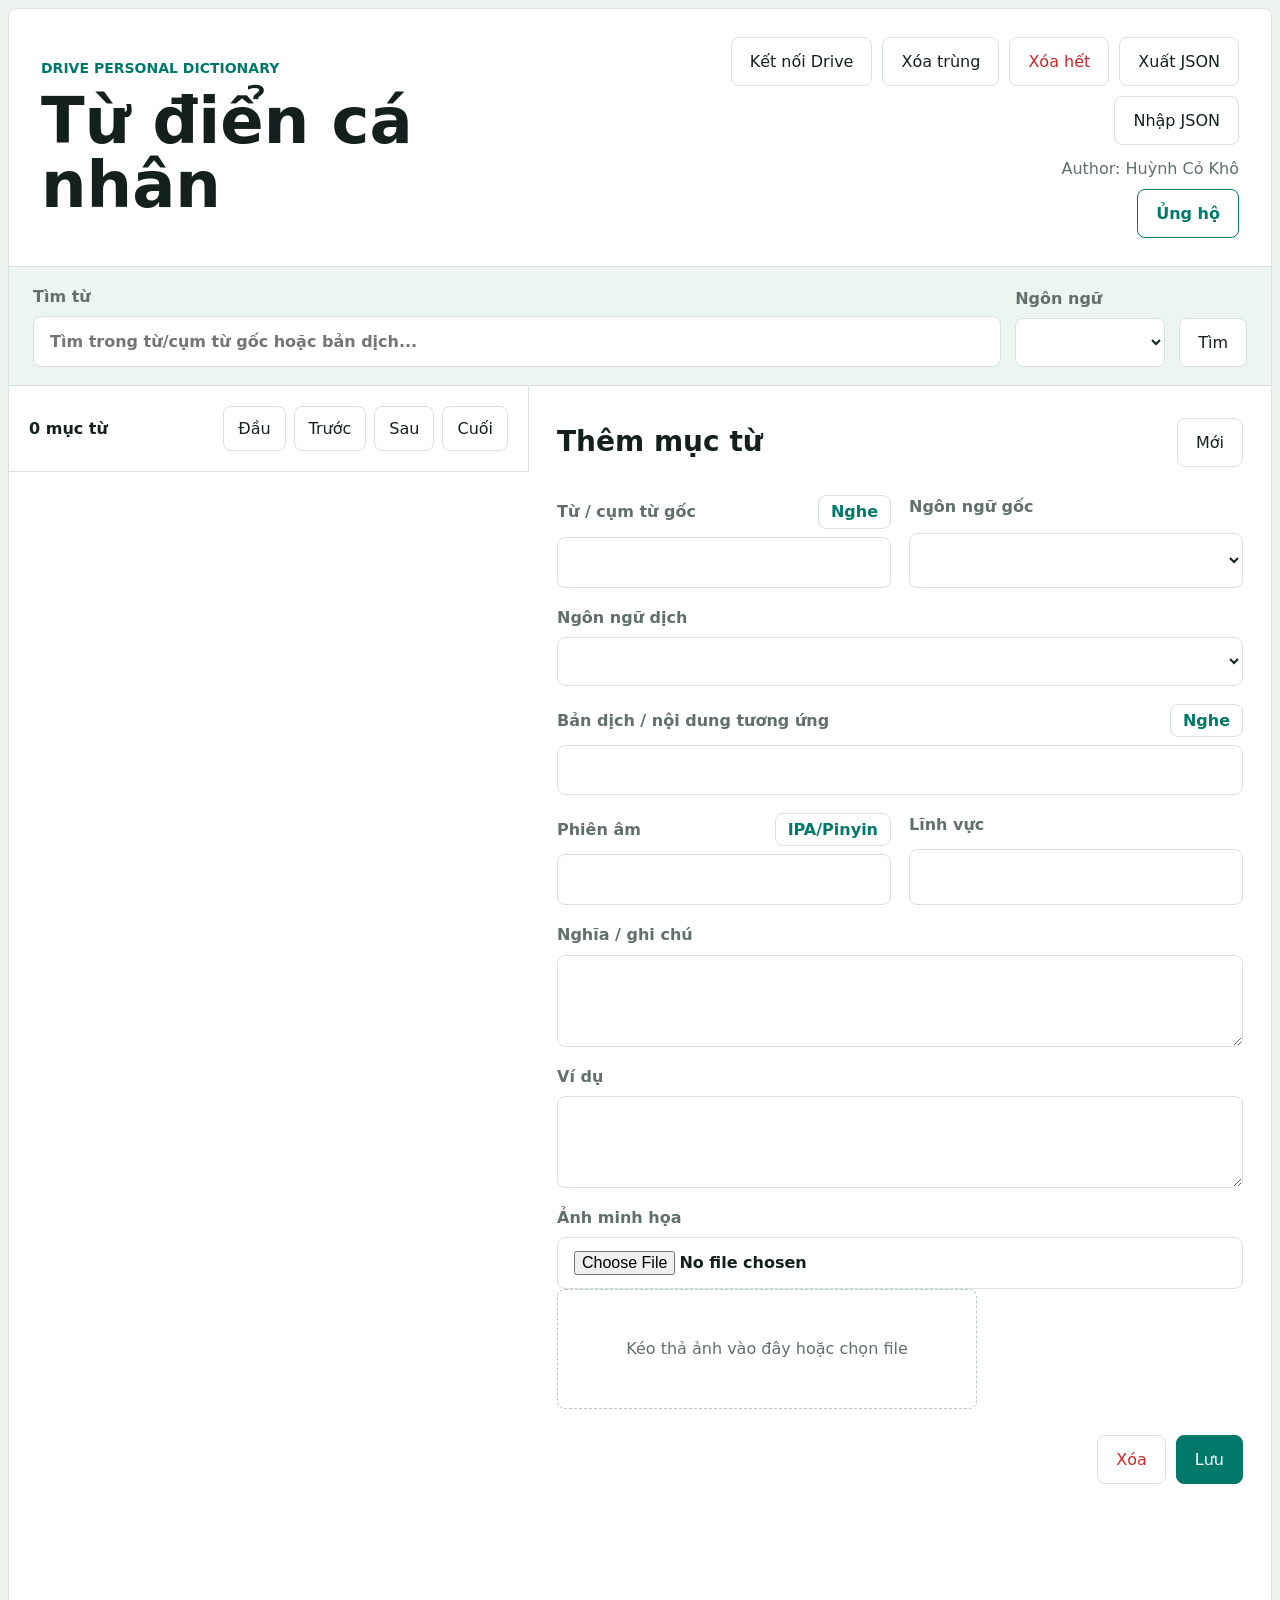
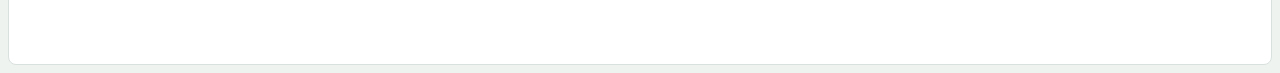
==== index.html @ b2871712 "Add delete button to remove all entries Added a delete button to remove all entries in the dictionar" ====
<!doctype html>
<html lang="vi">
<head>
  <meta charset="utf-8">
  <meta name="viewport" content="width=device-width, initial-scale=1">
  <title>Từ điển cá nhân</title>
  <link rel="stylesheet" href="styles.css?v=20260703-speed2">
  <!-- Google Identity Services (bắt buộc cho Drive API) -->
  <script src="https://accounts.google.com/gsi/client" async defer></script>
  <script>
    function autoResize(el){el.style.height='auto';el.style.height=el.scrollHeight+'px'}
    document.addEventListener('DOMContentLoaded',function(){
      var ta=document.getElementById('translation');
      if(ta){ta.addEventListener('input',function(){autoResize(this)});autoResize(ta);}
      // re-resize when entry loaded
      var orig=Object.getOwnPropertyDescriptor(HTMLTextAreaElement.prototype,'value');
      if(orig){Object.defineProperty(ta,'value',{set:function(v){orig.set.call(this,v);autoResize(this);},get:function(){return orig.get.call(this);}})}
    });
  </script>
</head>
<body>
  <main class="app">
    <header class="hero">
      <div>
        <div class="eyebrow">Drive Personal Dictionary</div>
        <h1>Từ điển cá nhân</h1>
      </div>
      <div class="top-actions">
        <div class="top-buttons">
          <button id="driveBtn" type="button">Kết nối Drive</button>
          <button id="dedupeBtn" type="button">Xóa trùng</button>
          <button id="deleteAllBtn" class="danger" type="button">Xóa hết</button>
          <button id="exportBtn" type="button">Xuất JSON</button>
          <button id="importBtn" class="button file-btn" type="button">Nhập JSON</button>
          <input id="importFile" class="visually-hidden-file" type="file" accept=".json,application/json,.txt" multiple>
        </div>
        <div class="support-box">
          <span class="author">Author: Huỳnh Cỏ Khô</span>
          <button id="donateBtn" class="donate" type="button" aria-expanded="false" aria-controls="donatePanel">Ủng hộ</button>
          <div id="donatePanel" class="donate-panel" hidden>
            <strong>Ủng hộ dự án</strong>
            <div class="donate-actions">
              <a href="https://github.com/sponsors/HuynhCoKho" target="_blank" rel="noopener">GitHub Sponsor</a>
              <button id="momoBtn" type="button">MoMo QR</button>
            </div>
            <div id="qrBox" class="qr-box" hidden>
              <img src="assets/momo-qr.svg?v=20260703-speed2" alt="MoMo QR Huỳnh Cỏ Khô">
            </div>
          </div>
        </div>
      </div>
    </header>

    <section class="searchbar">
      <label>Tìm từ<input id="query" type="search" placeholder="Tìm trong từ/cụm từ gốc hoặc bản dịch..."></label>
      <label class="lang-filter">Ngôn ngữ<select id="languageFilter"></select></label>
      <button id="searchBtn" type="button">Tìm</button>
    </section>

    <section class="workspace">
      <aside class="list-pane">
        <div class="list-head">
          <strong id="count">0 mục từ</strong>
          <div class="pager">
            <button id="firstBtn" type="button">Đầu</button>
            <button id="prevBtn" type="button">Trước</button>
            <button id="nextBtn" type="button">Sau</button>
            <button id="lastBtn" type="button">Cuối</button>
          </div>
        </div>
        <div id="list" class="list"></div>
      </aside>

      <section class="editor-pane">
        <div class="editor-head">
          <h2 id="formTitle">Thêm mục từ</h2>
          <button id="newBtn" type="button">Mới</button>
        </div>
        <form id="entryForm">
          <input id="id" type="hidden">
          <div class="grid two">
            <label><span class="label-row">Từ / cụm từ gốc<button id="speakHeadBtn" type="button" class="mini-inline">Nghe</button></span><input id="headword" required></label>
            <label>Ngôn ngữ gốc<select id="sourceLanguage"></select></label>
          </div>
          <label>Ngôn ngữ dịch<select id="targetLanguage"></select></label>
          <label><span class="label-row">Bản dịch / nội dung tương ứng<button id="speakTransBtn" type="button" class="mini-inline">Nghe</button></span><textarea id="translation" rows="2" style="resize:none;overflow:hidden;min-height:50px;field-sizing:content"></textarea></label>
          <div class="grid two">
            <label><span class="label-row">Phiên âm<button id="symbolsBtn" type="button" class="mini-inline">IPA/Pinyin</button></span><input id="pronunciation"></label>
            <label>Lĩnh vực<input id="category"></label>
          </div>
          <label>Nghĩa / ghi chú<textarea id="meaning"></textarea></label>
          <label>Ví dụ<textarea id="example"></textarea></label>
          <div>
            <label>Ảnh minh họa<input id="imageFile" type="file" accept="image/*"></label>
            <div id="dropZone" class="drop-zone">Kéo thả ảnh vào đây hoặc chọn file</div>
            <img id="preview" class="preview" alt="Ảnh minh họa">
          </div>
          <div class="form-actions">
            <button id="deleteBtn" class="danger" type="button">Xóa</button>
            <button class="primary" type="submit">Lưu</button>
          </div>
        </form>
      </section>
    </section>
  </main>

  <div id="symbolsPanel" class="symbols" hidden></div>
  <div id="toast" class="toast" role="status" hidden></div>
  <script src="app.js?v=20260703-speed2"></script>
</body>
</html>
---- styles.css ----
:root{--ink:#13201d;--muted:#61706d;--line:#d8e1dd;--soft:#edf5f1;--accent:#00796b;--danger:#c62828}
*{box-sizing:border-box}
html,body{min-height:100%;margin:0;overflow-x:hidden;overflow-y:auto;background:#eef3f0;color:var(--ink);font:16px/1.45 system-ui,-apple-system,BlinkMacSystemFont,"Segoe UI",sans-serif}
button,input,select,textarea{font:inherit}
button,.button{border:1px solid var(--line);background:#fff;border-radius:8px;padding:12px 18px;cursor:pointer;display:inline-flex;align-items:center;justify-content:center;text-decoration:none;color:var(--ink)}
button:disabled,.button[aria-disabled="true"]{color:#a3aaa8;cursor:default}
.app{min-height:calc(100vh - 16px);margin:8px;background:#fff;border:1px solid var(--line);border-radius:8px;overflow:visible}
.hero{min-height:132px;padding:28px 32px;display:flex;align-items:center;justify-content:space-between;gap:20px}
.eyebrow{color:var(--accent);font-weight:800;text-transform:uppercase;font-size:14px}
h1{margin:10px 0 0;font-size:clamp(42px,5vw,64px);line-height:1}h2{margin:0;font-size:28px}
.top-actions{display:grid;justify-items:end;align-content:center;gap:12px}.top-buttons{display:flex;align-items:center;justify-content:flex-end;gap:10px;flex-wrap:wrap}.author{color:var(--muted);white-space:nowrap}.visually-hidden-file{position:absolute;width:1px;height:1px;opacity:0;pointer-events:none}
.support-box{position:relative;display:grid;justify-items:end;gap:8px;min-width:220px}.donate{border-color:var(--accent);color:var(--accent);background:#fff;font-weight:800}.donate[aria-expanded="true"]{background:var(--accent);color:#fff}.donate-panel{position:absolute;right:0;top:calc(100% + 8px);z-index:70;width:min(360px,calc(100vw - 32px));background:#fff;border:1px solid var(--line);border-radius:8px;box-shadow:0 18px 40px rgba(0,0,0,.18);padding:14px;display:grid;gap:12px;text-align:left}.donate-actions{display:grid;grid-template-columns:1fr 1fr;gap:10px}.donate-actions a,.donate-actions button{border:1px solid var(--line);background:#fff;border-radius:8px;padding:10px 12px;text-align:center;text-decoration:none;color:var(--ink);font-weight:800}.donate-actions a:hover,.donate-actions button:hover{border-color:var(--accent);color:var(--accent)}.qr-box{border:1px solid var(--line);border-radius:8px;padding:10px;background:#f7faf8;text-align:center}.qr-box img{display:block;width:min(100%,280px);height:auto;max-height:360px;margin:auto;border-radius:6px}.donate-panel[hidden],.qr-box[hidden]{display:none!important}
.searchbar{background:var(--soft);border-top:1px solid var(--line);border-bottom:1px solid var(--line);padding:18px 24px;display:grid;grid-template-columns:1fr 150px auto;gap:14px;align-items:end}label{display:grid;gap:8px;color:var(--muted);font-weight:700}input,select,textarea{width:100%;border:1px solid var(--line);border-radius:8px;background:#fff;color:var(--ink);padding:13px 16px}textarea{min-height:92px;resize:vertical}
.workspace{display:grid;grid-template-columns:minmax(360px,520px) 1fr;align-items:start;min-height:0}.list-pane{border-right:1px solid var(--line);min-width:0;display:flex;flex-direction:column;position:sticky;top:8px;max-height:calc(100vh - 24px);background:#fff;overflow:hidden}.list-head{min-height:86px;padding:16px 20px;display:flex;align-items:center;justify-content:space-between;gap:12px;border-bottom:1px solid var(--line)}.pager{display:flex;gap:8px}.pager button{padding:10px 14px}.list{overflow:auto;flex:1}.card{min-height:112px;display:grid;grid-template-columns:82px 1fr;gap:16px;padding:16px 18px;border-bottom:1px solid var(--line);cursor:pointer}.card:hover,.card.active{background:#f5faf8}.thumb{width:82px;height:82px;border:1px solid var(--line);border-radius:8px;background:#e9f0ed;object-fit:cover}.thumb.empty{display:grid;place-items:center;color:var(--muted);font-size:13px}.term{font-weight:800;font-size:20px;margin-bottom:4px}.translation{color:var(--muted);font-size:18px}.empty-note{padding:20px;color:var(--muted)}
.editor-pane{padding:32px 28px 180px;min-width:0;overflow:visible}.editor-head{display:flex;justify-content:space-between;align-items:center;margin-bottom:28px}.grid.two{display:grid;grid-template-columns:1fr 1fr;gap:18px}form{display:grid;gap:18px}.label-row{display:flex;align-items:center;justify-content:space-between;gap:10px}.mini-inline{padding:6px 12px;color:var(--accent);font-weight:800;line-height:1.2;white-space:nowrap}.drop-zone{width:420px;min-height:120px;border:1px dashed #b7c9c3;border-radius:8px;display:grid;place-items:center;color:var(--muted);padding:24px}.drop-zone.drag{background:#e7f4ef;border-color:var(--accent)}.preview{width:420px;max-width:100%;height:auto;border-radius:8px;border:1px solid var(--line);display:none;object-fit:contain}.preview[src]:not([src=""]){display:block}.form-actions{display:flex;gap:10px;justify-content:flex-end;align-items:center;padding-top:8px}.primary{background:var(--accent);color:#fff;border-color:var(--accent)}.danger{color:var(--danger)}
.toast{position:fixed;right:18px;top:18px;z-index:100;max-width:460px;background:#13201d;color:#fff;padding:14px 18px;border-radius:8px;box-shadow:0 12px 28px rgba(0,0,0,.18)}.symbols{position:absolute;z-index:80;width:min(520px,calc(100vw - 32px));background:#fff;border:1px solid var(--line);border-radius:8px;box-shadow:0 18px 40px rgba(0,0,0,.18);padding:12px;display:flex;gap:8px;flex-wrap:wrap}.symbols[hidden]{display:none!important}.symbols button{padding:7px 10px;min-width:36px}
@media(max-width:960px){.hero,.top-actions{align-items:flex-start;justify-items:start}.hero{flex-direction:column}.support-box{justify-items:start}.donate-panel{left:0;right:auto}.searchbar,.workspace,.grid.two{grid-template-columns:1fr}.list-pane{position:static;max-height:55vh;border-right:0;border-bottom:1px solid var(--line)}.drop-zone,.preview{width:100%;max-width:420px}}
@media(max-width:700px){.hero{padding:22px 20px}.searchbar{padding:16px}.donate-actions{grid-template-columns:1fr}.symbols{left:10px!important;right:10px!important;width:auto!important}.list-head{align-items:flex-start;flex-direction:column}.pager{flex-wrap:wrap}}
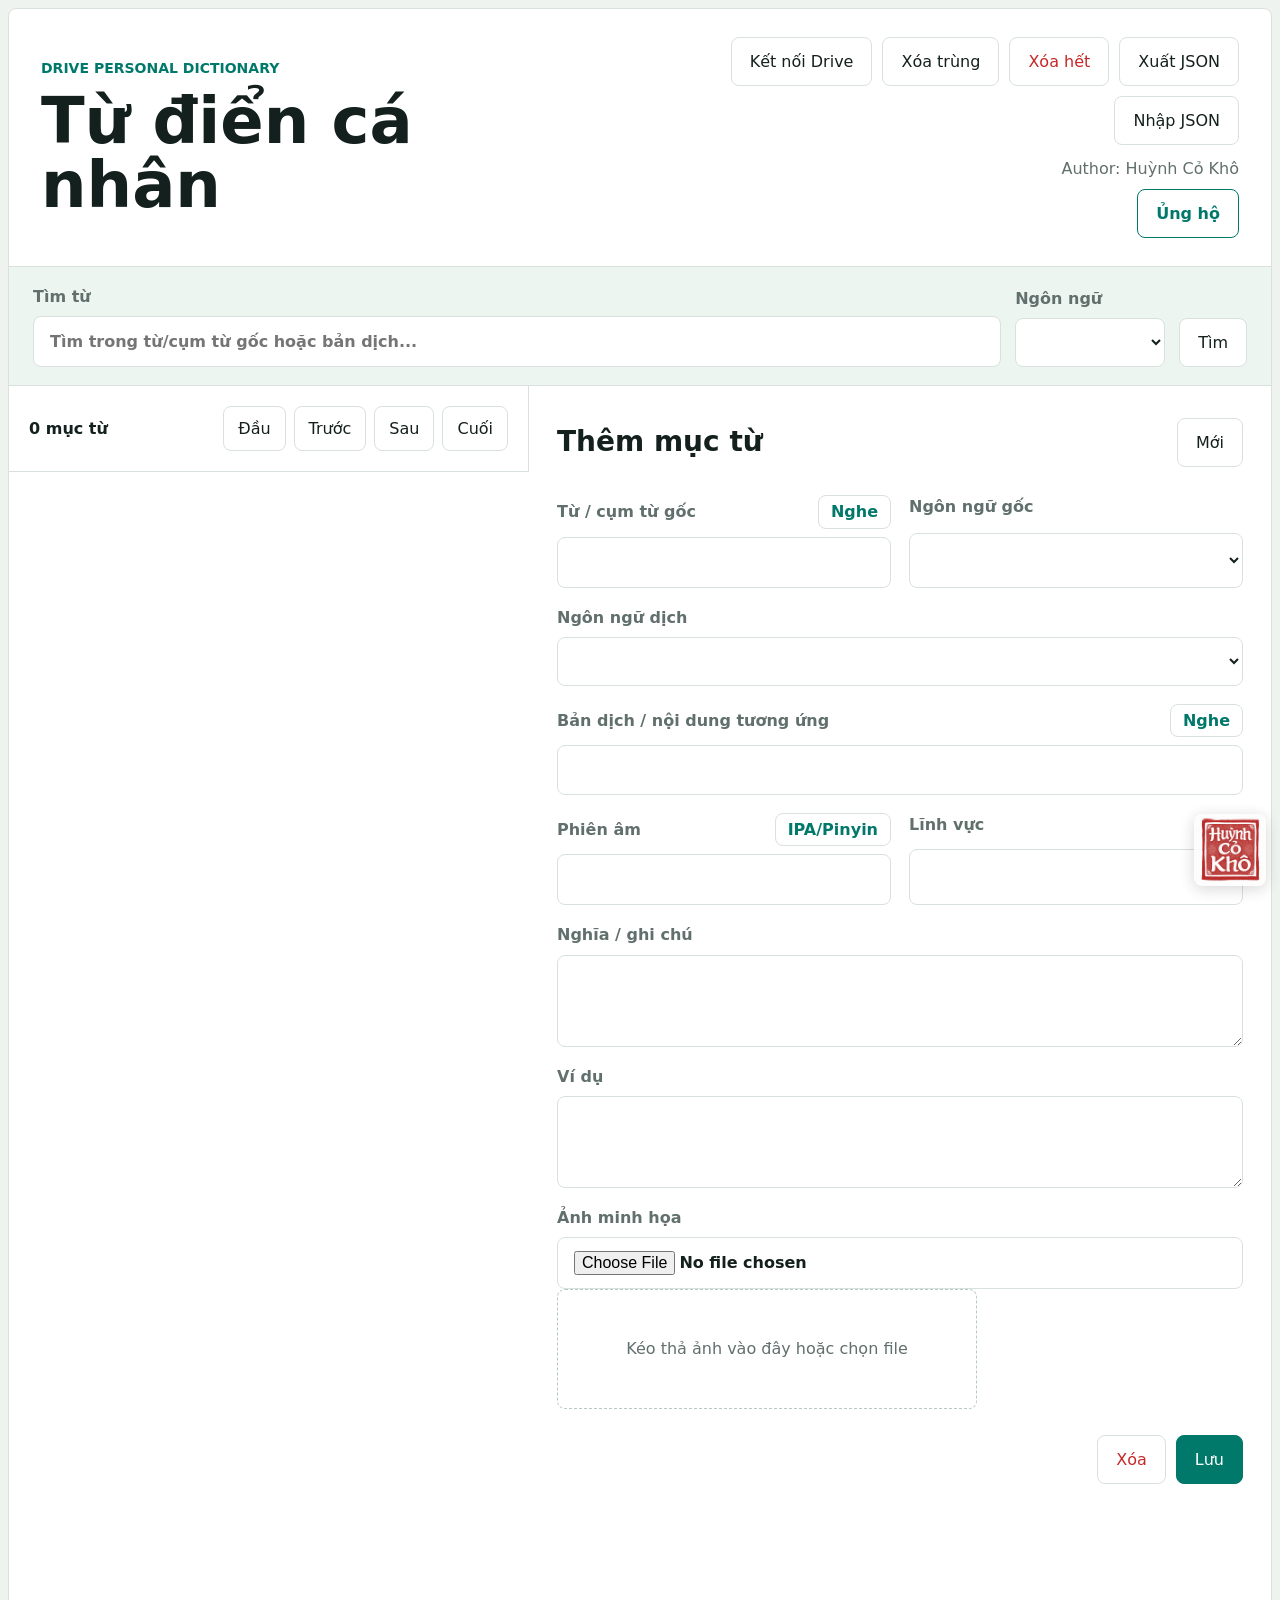
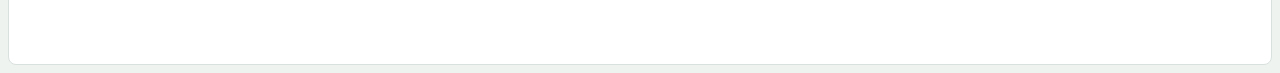
==== commit 8e303591: "Add Huynh Co Kho ownership stamp to pages" ====
--- a/index.html
+++ b/index.html
@@ -29,7 +29,7 @@
         <div class="top-buttons">
           <button id="driveBtn" type="button">Kết nối Drive</button>
           <button id="dedupeBtn" type="button">Xóa trùng</button>
-          <button id="deleteAllBtn" class="danger" type="button">Xóa hết</button>
+          <button id="deleteAllBtn" class="danger" type="button" title="Nếu đang lọc theo Ngôn ngữ hoặc có từ khóa tìm kiếm, chỉ xóa các mục đang hiển thị. Nếu không lọc gì, xóa toàn bộ từ điển.">Xóa hết</button>
           <button id="exportBtn" type="button">Xuất JSON</button>
           <button id="importBtn" class="button file-btn" type="button">Nhập JSON</button>
           <input id="importFile" class="visually-hidden-file" type="file" accept=".json,application/json,.txt" multiple>
@@ -106,6 +106,18 @@
 
   <div id="symbolsPanel" class="symbols" hidden></div>
   <div id="toast" class="toast" role="status" hidden></div>
-  <script src="app.js?v=20260703-speed2"></script>
+  <script src="app.js?v=20260712-addedat4"></script>
+
+<!-- Huynh Co Kho ownership stamp -->
+<div class="hck-owner-stamp" aria-label="Hu?nh C? Kh?">
+  <img src="assets/huynh-co-kho-stamp.png" alt="Hu?nh C? Kh?" loading="lazy" decoding="async">
+</div>
+<style>
+  .hck-owner-stamp{position:fixed;right:14px;bottom:14px;width:72px;height:72px;z-index:2147483000;opacity:.9;pointer-events:none;user-select:none}
+  .hck-owner-stamp img{display:block;width:100%;height:100%;object-fit:contain;border-radius:8px;filter:drop-shadow(0 3px 8px rgba(0,0,0,.18))}
+  @media (max-width:640px){.hck-owner-stamp{right:10px;bottom:10px;width:56px;height:56px;opacity:.86}}
+  @media print{.hck-owner-stamp{display:none!important}}
+</style>
+<!-- /Huynh Co Kho ownership stamp -->
 </body>
 </html>
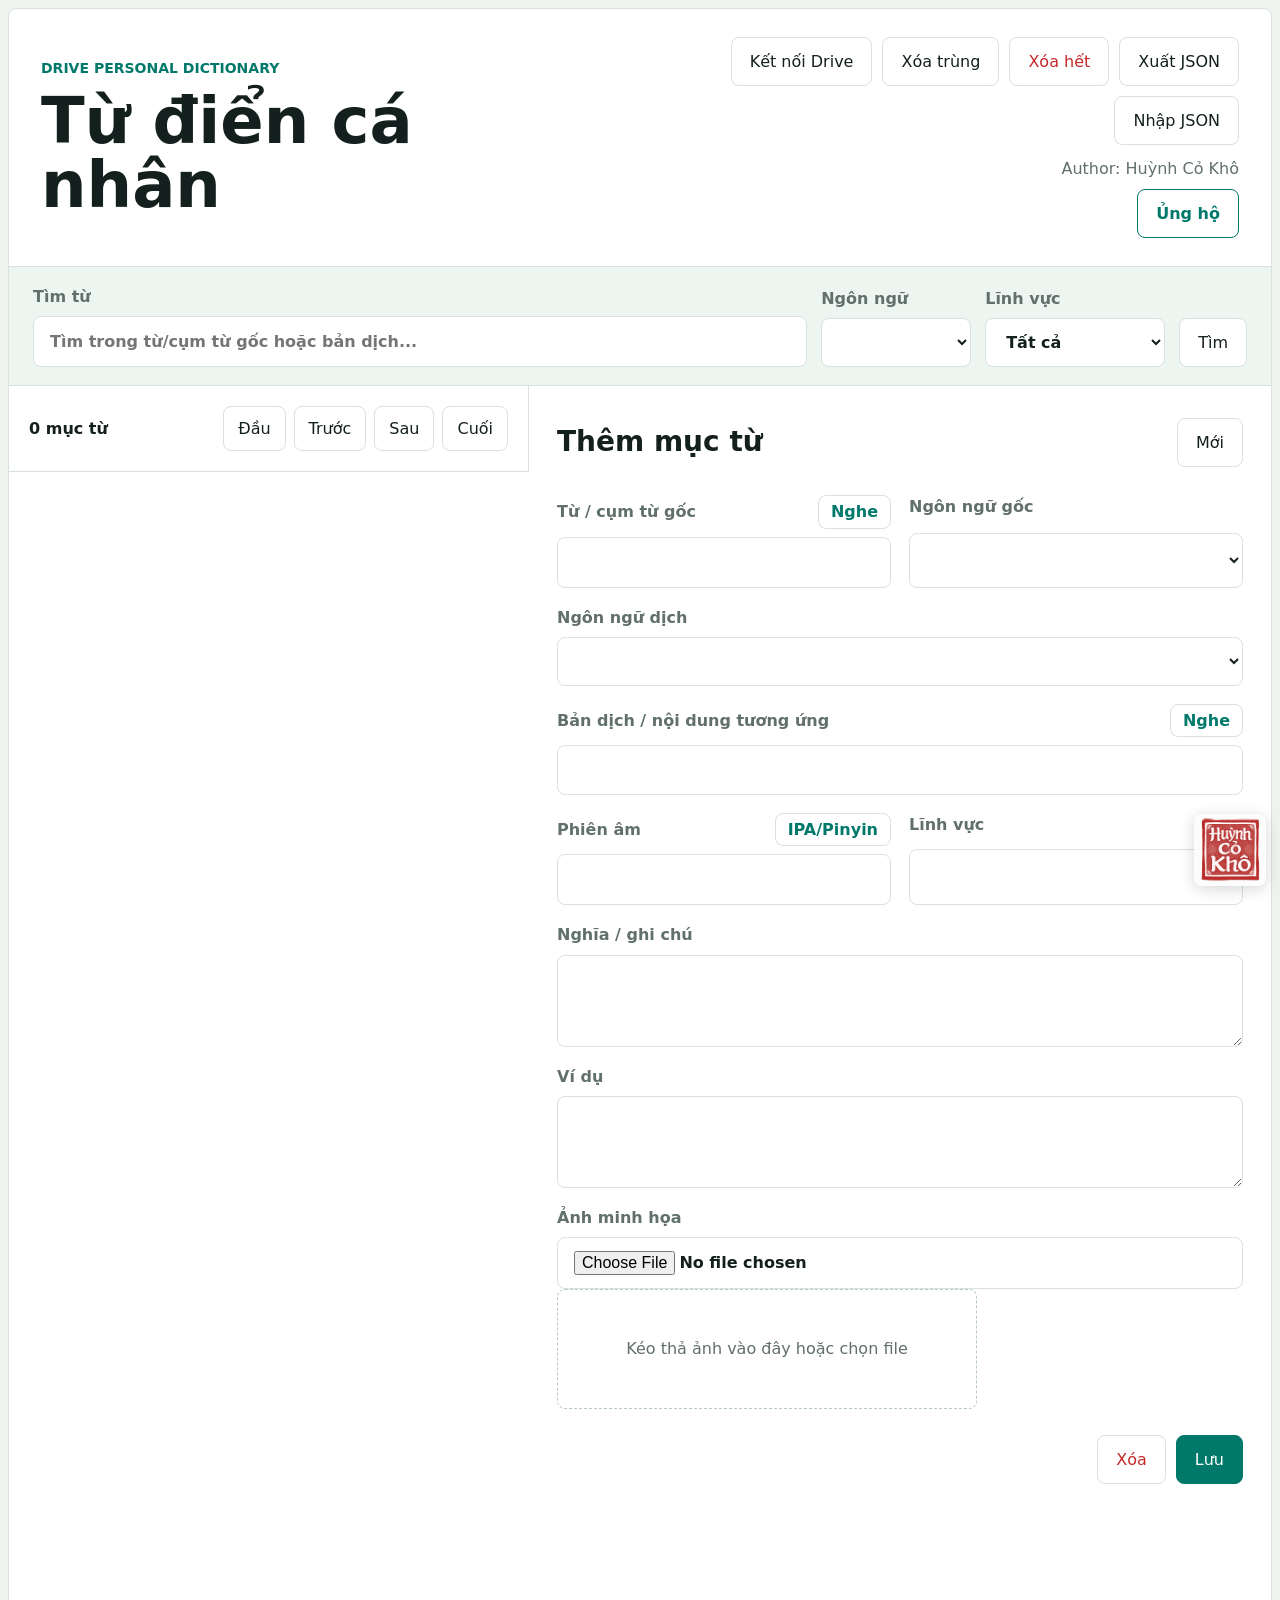
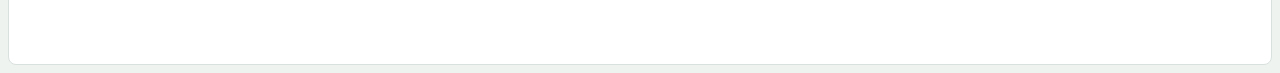
==== commit d4821517: "Add category filter to dictionary" ====
--- a/index.html
+++ b/index.html
@@ -51,11 +51,12 @@
       </div>
     </header>
 
-    <section class="searchbar">
-      <label>Tìm từ<input id="query" type="search" placeholder="Tìm trong từ/cụm từ gốc hoặc bản dịch..."></label>
-      <label class="lang-filter">Ngôn ngữ<select id="languageFilter"></select></label>
-      <button id="searchBtn" type="button">Tìm</button>
-    </section>
+    <section class="searchbar">
+      <label>Tìm từ<input id="query" type="search" placeholder="Tìm trong từ/cụm từ gốc hoặc bản dịch..."></label>
+      <label class="lang-filter">Ngôn ngữ<select id="languageFilter"></select></label>
+      <label class="category-filter">Lĩnh vực<select id="categoryFilter"><option value="">Tất cả</option></select></label>
+      <button id="searchBtn" type="button">Tìm</button>
+    </section>
 
     <section class="workspace">
       <aside class="list-pane">
--- a/styles.css
+++ b/styles.css
@@ -10,7 +10,7 @@
 h1{margin:10px 0 0;font-size:clamp(42px,5vw,64px);line-height:1}h2{margin:0;font-size:28px}
 .top-actions{display:grid;justify-items:end;align-content:center;gap:12px}.top-buttons{display:flex;align-items:center;justify-content:flex-end;gap:10px;flex-wrap:wrap}.author{color:var(--muted);white-space:nowrap}.visually-hidden-file{position:absolute;width:1px;height:1px;opacity:0;pointer-events:none}
 .support-box{position:relative;display:grid;justify-items:end;gap:8px;min-width:220px}.donate{border-color:var(--accent);color:var(--accent);background:#fff;font-weight:800}.donate[aria-expanded="true"]{background:var(--accent);color:#fff}.donate-panel{position:absolute;right:0;top:calc(100% + 8px);z-index:70;width:min(360px,calc(100vw - 32px));background:#fff;border:1px solid var(--line);border-radius:8px;box-shadow:0 18px 40px rgba(0,0,0,.18);padding:14px;display:grid;gap:12px;text-align:left}.donate-actions{display:grid;grid-template-columns:1fr 1fr;gap:10px}.donate-actions a,.donate-actions button{border:1px solid var(--line);background:#fff;border-radius:8px;padding:10px 12px;text-align:center;text-decoration:none;color:var(--ink);font-weight:800}.donate-actions a:hover,.donate-actions button:hover{border-color:var(--accent);color:var(--accent)}.qr-box{border:1px solid var(--line);border-radius:8px;padding:10px;background:#f7faf8;text-align:center}.qr-box img{display:block;width:min(100%,280px);height:auto;max-height:360px;margin:auto;border-radius:6px}.donate-panel[hidden],.qr-box[hidden]{display:none!important}
-.searchbar{background:var(--soft);border-top:1px solid var(--line);border-bottom:1px solid var(--line);padding:18px 24px;display:grid;grid-template-columns:1fr 150px auto;gap:14px;align-items:end}label{display:grid;gap:8px;color:var(--muted);font-weight:700}input,select,textarea{width:100%;border:1px solid var(--line);border-radius:8px;background:#fff;color:var(--ink);padding:13px 16px}textarea{min-height:92px;resize:vertical}
+.searchbar{background:var(--soft);border-top:1px solid var(--line);border-bottom:1px solid var(--line);padding:18px 24px;display:grid;grid-template-columns:minmax(240px,1fr) 150px 180px auto;gap:14px;align-items:end}label{display:grid;gap:8px;color:var(--muted);font-weight:700}input,select,textarea{width:100%;border:1px solid var(--line);border-radius:8px;background:#fff;color:var(--ink);padding:13px 16px}textarea{min-height:92px;resize:vertical}
 .workspace{display:grid;grid-template-columns:minmax(360px,520px) 1fr;align-items:start;min-height:0}.list-pane{border-right:1px solid var(--line);min-width:0;display:flex;flex-direction:column;position:sticky;top:8px;max-height:calc(100vh - 24px);background:#fff;overflow:hidden}.list-head{min-height:86px;padding:16px 20px;display:flex;align-items:center;justify-content:space-between;gap:12px;border-bottom:1px solid var(--line)}.pager{display:flex;gap:8px}.pager button{padding:10px 14px}.list{overflow:auto;flex:1}.card{min-height:112px;display:grid;grid-template-columns:82px 1fr;gap:16px;padding:16px 18px;border-bottom:1px solid var(--line);cursor:pointer}.card:hover,.card.active{background:#f5faf8}.thumb{width:82px;height:82px;border:1px solid var(--line);border-radius:8px;background:#e9f0ed;object-fit:cover}.thumb.empty{display:grid;place-items:center;color:var(--muted);font-size:13px}.term{font-weight:800;font-size:20px;margin-bottom:4px}.translation{color:var(--muted);font-size:18px}.empty-note{padding:20px;color:var(--muted)}
 .editor-pane{padding:32px 28px 180px;min-width:0;overflow:visible}.editor-head{display:flex;justify-content:space-between;align-items:center;margin-bottom:28px}.grid.two{display:grid;grid-template-columns:1fr 1fr;gap:18px}form{display:grid;gap:18px}.label-row{display:flex;align-items:center;justify-content:space-between;gap:10px}.mini-inline{padding:6px 12px;color:var(--accent);font-weight:800;line-height:1.2;white-space:nowrap}.drop-zone{width:420px;min-height:120px;border:1px dashed #b7c9c3;border-radius:8px;display:grid;place-items:center;color:var(--muted);padding:24px}.drop-zone.drag{background:#e7f4ef;border-color:var(--accent)}.preview{width:420px;max-width:100%;height:auto;border-radius:8px;border:1px solid var(--line);display:none;object-fit:contain}.preview[src]:not([src=""]){display:block}.form-actions{display:flex;gap:10px;justify-content:flex-end;align-items:center;padding-top:8px}.primary{background:var(--accent);color:#fff;border-color:var(--accent)}.danger{color:var(--danger)}
 .toast{position:fixed;right:18px;top:18px;z-index:100;max-width:460px;background:#13201d;color:#fff;padding:14px 18px;border-radius:8px;box-shadow:0 12px 28px rgba(0,0,0,.18)}.symbols{position:absolute;z-index:80;width:min(520px,calc(100vw - 32px));background:#fff;border:1px solid var(--line);border-radius:8px;box-shadow:0 18px 40px rgba(0,0,0,.18);padding:12px;display:flex;gap:8px;flex-wrap:wrap}.symbols[hidden]{display:none!important}.symbols button{padding:7px 10px;min-width:36px}
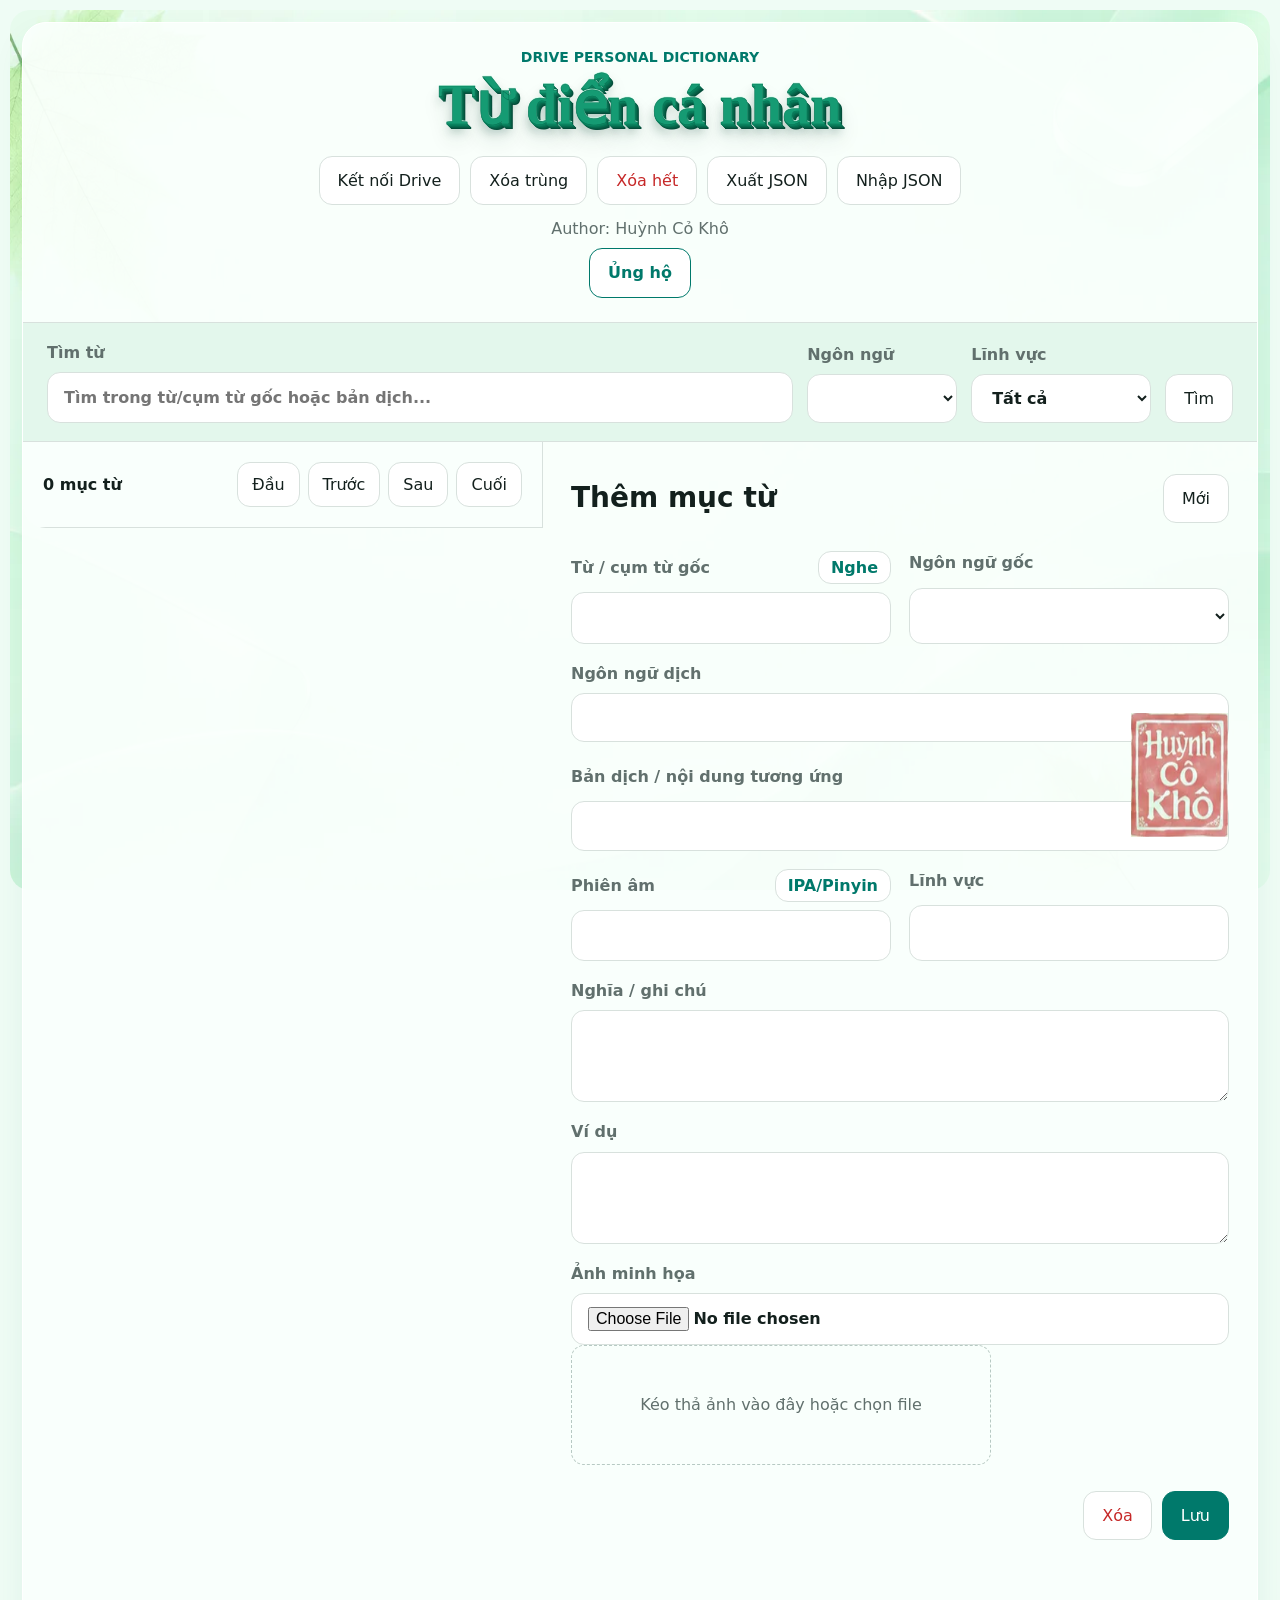
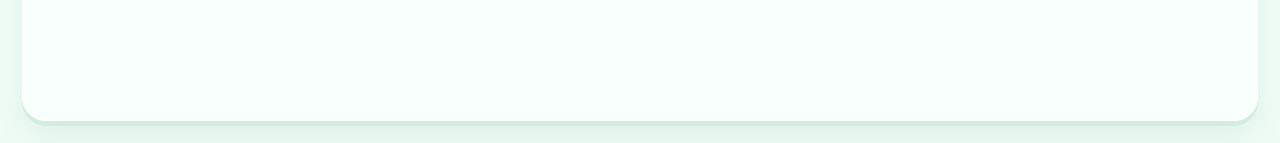
==== commit 8bdd993d: "Apply mint background and Curlz MT theme to personal dictionary" ====
--- a/index.html
+++ b/index.html
@@ -5,6 +5,7 @@
   <meta name="viewport" content="width=device-width, initial-scale=1">
   <title>Từ điển cá nhân</title>
   <link rel="stylesheet" href="styles.css?v=20260703-speed2">
+  <link rel="stylesheet" href="ck-theme.css?v=20261111-mint">
   <!-- Google Identity Services (bắt buộc cho Drive API) -->
   <script src="https://accounts.google.com/gsi/client" async defer></script>
   <script>
--- a/ck-theme.css
+++ b/ck-theme.css
@@ -0,0 +1,22 @@
+/* Shared CK mint artwork and Curlz MT title, used on both library pages. */
+body { --ck-background: url("[data-uri]"); background:#effcf5!important; isolation:isolate; min-height:100dvh; }
+body::before { content:""; position:fixed; inset:10px; width:auto; height:auto; border-radius:20px; background:var(--ck-background) center/100% 100% no-repeat; box-shadow:none; opacity:1; transform:none; pointer-events:none; z-index:0; }
+body::after { content:""; position:fixed; left:auto; top:auto; right:calc(10px + (100vw - 20px)*.03349); bottom:calc(10px + (100dvh - 20px)*.06057); width:calc((100vw - 20px)*.07656); height:calc((100dvh - 20px)*.14028); border-radius:0; background:var(--ck-background) 96.373% 92.954%/1306.25% 712.88% no-repeat; box-shadow:none; opacity:1; transform:none; pointer-events:none; z-index:2; }
+.hck-owner-stamp { display:none!important; }
+h1 { font-family:"Curlz MT",Curlz,Georgia,serif; font-size:clamp(38px,4.4vw,58px); font-weight:900; line-height:1.15; letter-spacing:0; text-transform:none; color:#159b73; -webkit-text-stroke:.55px #087052; text-shadow:0 -1px 0 #caffea,0 1px 0 #0b8963,1px 2px 0 #087958,2px 3px 0 #076b4e,3px 4px 0 #065c44,4px 5px 0 #054d3a,0 8px 10px rgba(5,63,46,.28),0 14px 22px rgba(5,63,46,.16); }
+.plant-book,.brand-mark::before { display:none; }
+@media(max-width:760px) { h1 { font-size:38px; } }
+@media print { body::before,body::after { display:none; } }
+
+html { background:#effcf5; }
+body { background:transparent!important; }
+.app { position:relative;z-index:1;margin:22px;background:rgba(250,255,252,.93);border:1px solid #fff;border-radius:24px;box-shadow:0 5px 0 #75b18b22,0 16px 32px #176b4e12; }
+.hero { flex-direction:column;align-items:center;justify-content:center;padding:24px 26px;gap:18px;text-align:center; }
+h1 { white-space:normal;margin:6px 0 0; }
+.top-actions { justify-items:center;gap:12px; }
+.top-buttons { justify-content:center; }
+.support-box { justify-items:center; }
+.searchbar { background:rgba(224,246,233,.85); }
+.list-pane { background:rgba(250,255,252,.85);border-radius:0 0 0 23px; }
+button,.button,input,select,textarea,.drop-zone { border-radius:13px; }
+@media(max-width:960px) { .hero,.top-actions { align-items:center;justify-items:center; }.support-box { justify-items:center; }.app { margin:14px; } }
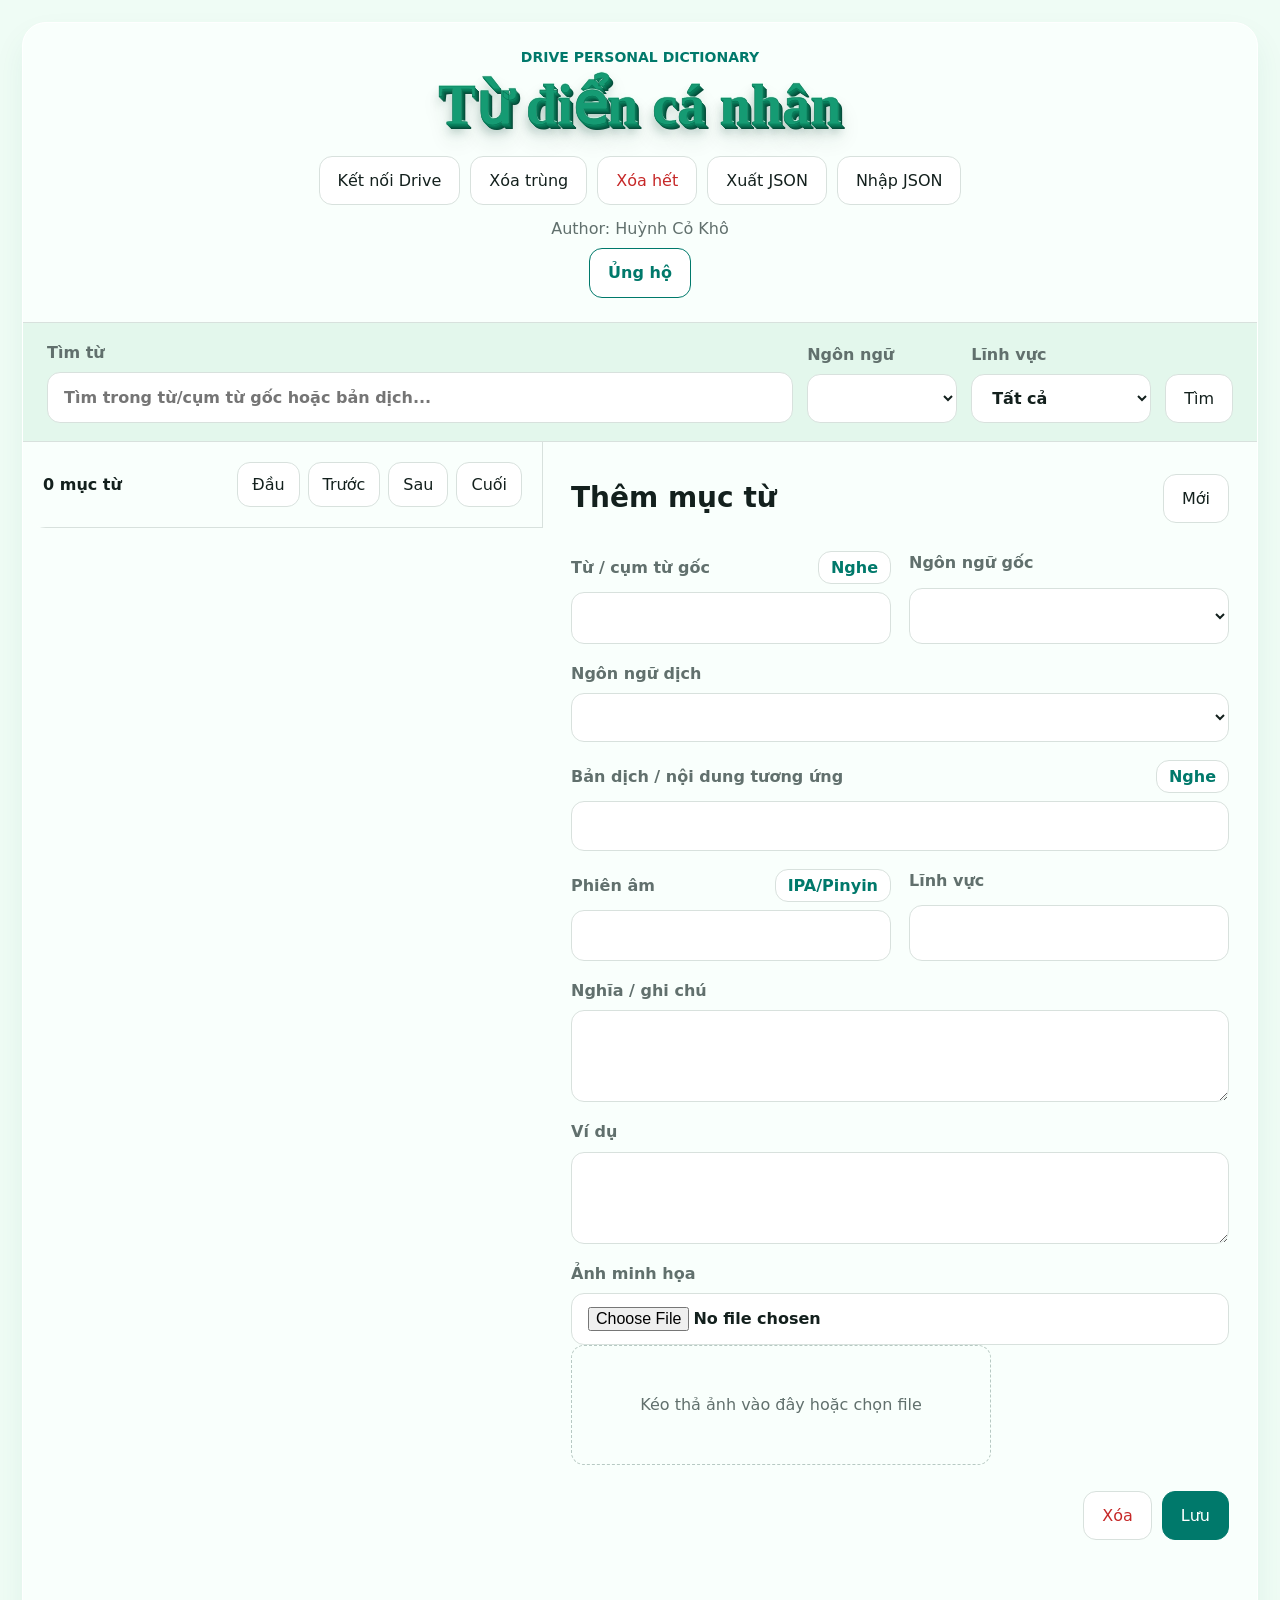
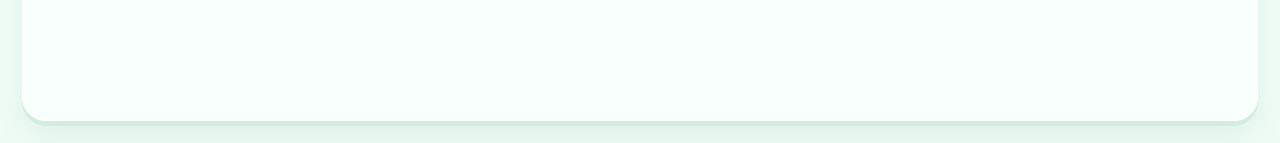
==== commit 558f48ee: "Refresh stylesheet version for original GitHub background" ====
--- a/index.html
+++ b/index.html
@@ -5,7 +5,7 @@
   <meta name="viewport" content="width=device-width, initial-scale=1">
   <title>Từ điển cá nhân</title>
   <link rel="stylesheet" href="styles.css?v=20260703-speed2">
-  <link rel="stylesheet" href="ck-theme.css?v=20261111-mint">
+  <link rel="stylesheet" href="ck-theme.css?v=20261115-original-github-background">
   <!-- Google Identity Services (bắt buộc cho Drive API) -->
   <script src="https://accounts.google.com/gsi/client" async defer></script>
   <script>
--- a/ck-theme.css
+++ b/ck-theme.css
@@ -1,7 +1,7 @@
 /* Shared CK mint artwork and Curlz MT title, used on both library pages. */
-body { --ck-background: url("[data-uri]"); background:#effcf5!important; isolation:isolate; min-height:100dvh; }
-body::before { content:""; position:fixed; inset:10px; width:auto; height:auto; border-radius:20px; background:var(--ck-background) center/100% 100% no-repeat; box-shadow:none; opacity:1; transform:none; pointer-events:none; z-index:0; }
-body::after { content:""; position:fixed; left:auto; top:auto; right:calc(10px + (100vw - 20px)*.03349); bottom:calc(10px + (100dvh - 20px)*.06057); width:calc((100vw - 20px)*.07656); height:calc((100dvh - 20px)*.14028); border-radius:0; background:var(--ck-background) 96.373% 92.954%/1306.25% 712.88% no-repeat; box-shadow:none; opacity:1; transform:none; pointer-events:none; z-index:2; }
+body { --ck-background: url("https://raw.githubusercontent.com/HuynhCoKho/kho-anh/main/N%E1%BB%81n%20xanh%20b%E1%BA%A1c%20h%C3%A0%20v%E1%BB%9Bi%20d%E1%BA%A5u%20%E1%BA%A5n%20Hu%E1%BB%B3nh%20C%E1%BB%8F%20Kh%C3%B4.png"); background:#effcf5!important; isolation:isolate; min-height:100dvh; }
+body::before { content:""; position:fixed; inset:0; width:auto; height:auto; border-radius:0; background:var(--ck-background) center/100% 100% no-repeat; box-shadow:none; opacity:1; transform:none; pointer-events:none; z-index:0; }
+body::after { content:none; display:none; }
 .hck-owner-stamp { display:none!important; }
 h1 { font-family:"Curlz MT",Curlz,Georgia,serif; font-size:clamp(38px,4.4vw,58px); font-weight:900; line-height:1.15; letter-spacing:0; text-transform:none; color:#159b73; -webkit-text-stroke:.55px #087052; text-shadow:0 -1px 0 #caffea,0 1px 0 #0b8963,1px 2px 0 #087958,2px 3px 0 #076b4e,3px 4px 0 #065c44,4px 5px 0 #054d3a,0 8px 10px rgba(5,63,46,.28),0 14px 22px rgba(5,63,46,.16); }
 .plant-book,.brand-mark::before { display:none; }
